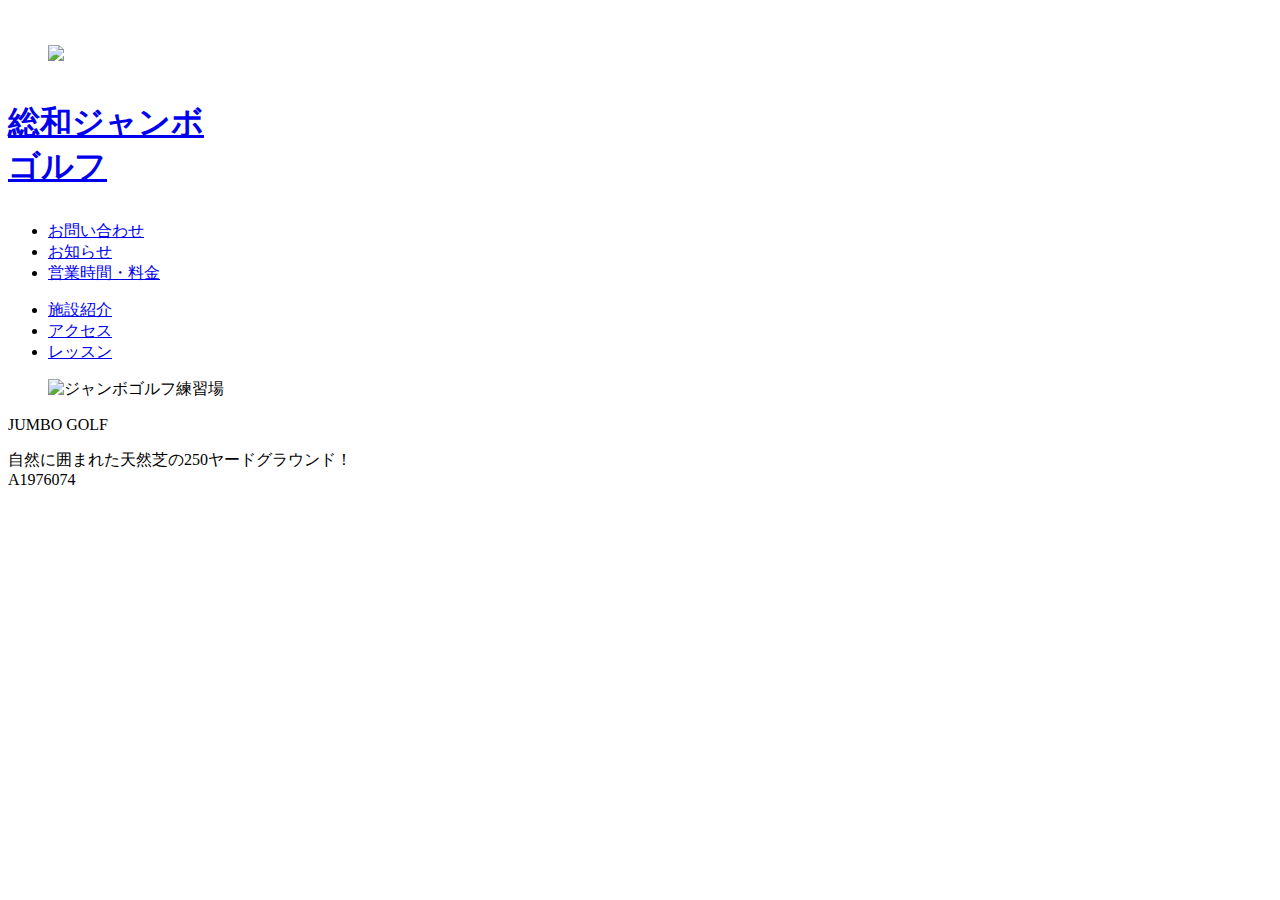
==== index.html @ 03f1dcbe "Create index.html" ====
<!DOCTYPE html>
<html lang="jp">
<head>
  <link href="Final_Ex.css" rel="stylesheet"  type="text/css">
  <meta charset="UTF-8">
  <meta name="viewport" content="width=device-width, initial-scale=1.0">
</head>
<body class="jumbo">
  <div class="wrapper">
    <nav class="header">
      <h1 class="header-logo">
        <figure>
          <img src="ジャンボロゴ.png">
        </figure>
        <a href="Final_Ex.html"><p>総和ジャンボ<br>ゴルフ</p></a>
      </h1>
      <div class="header-nav">
        <ul class="header-nav-left"          >
          <li class="nav1"><a href="Final.Ex-1.html">お問い合わせ</a></li>
          <li class="nav2"><a href="Final.Ex-2.html">お知らせ</a></li>
          <li class="nav3"><a href="Final.Ex-3.html">営業時間・料金</a></li>
        </ul>

        <ul class="header-nav-right">
          <li class="nav4"><a href="Final.Ex-4.html">施設紹介</a></li>
            <li class="nav5"><a href="Final.Ex-5.html">アクセス</a></li>
            <li class="nav6"><a href="Final.Ex-6.html">レッスン</a></li>
        </ul>
      </div>
    </nav>
    <main class="main">
      <div class="top">
        <div class="top-inner">
          <figure class="top-img">
            <img src="ジャンボホーム.jpg " alt="ジャンボゴルフ練習場">
          </figure>
          <div class="top-cover"></div>
          <p class="top-catch"><span>JUMBO GOLF</span></p>
              
          
          <p class="top-lead">
            自然に囲まれた天然芝の250ヤードグラウンド！<br>A1976074
          </p>
        </div>
      </div>
      <section class="container top-news"></section>
      <section class="container top-service"></section>
      <section class="container top-lesso"></section>
      <section class="container top-guide"></section>
    </main>
    <footer class="footer">

    </footer>
  </div>
</body>
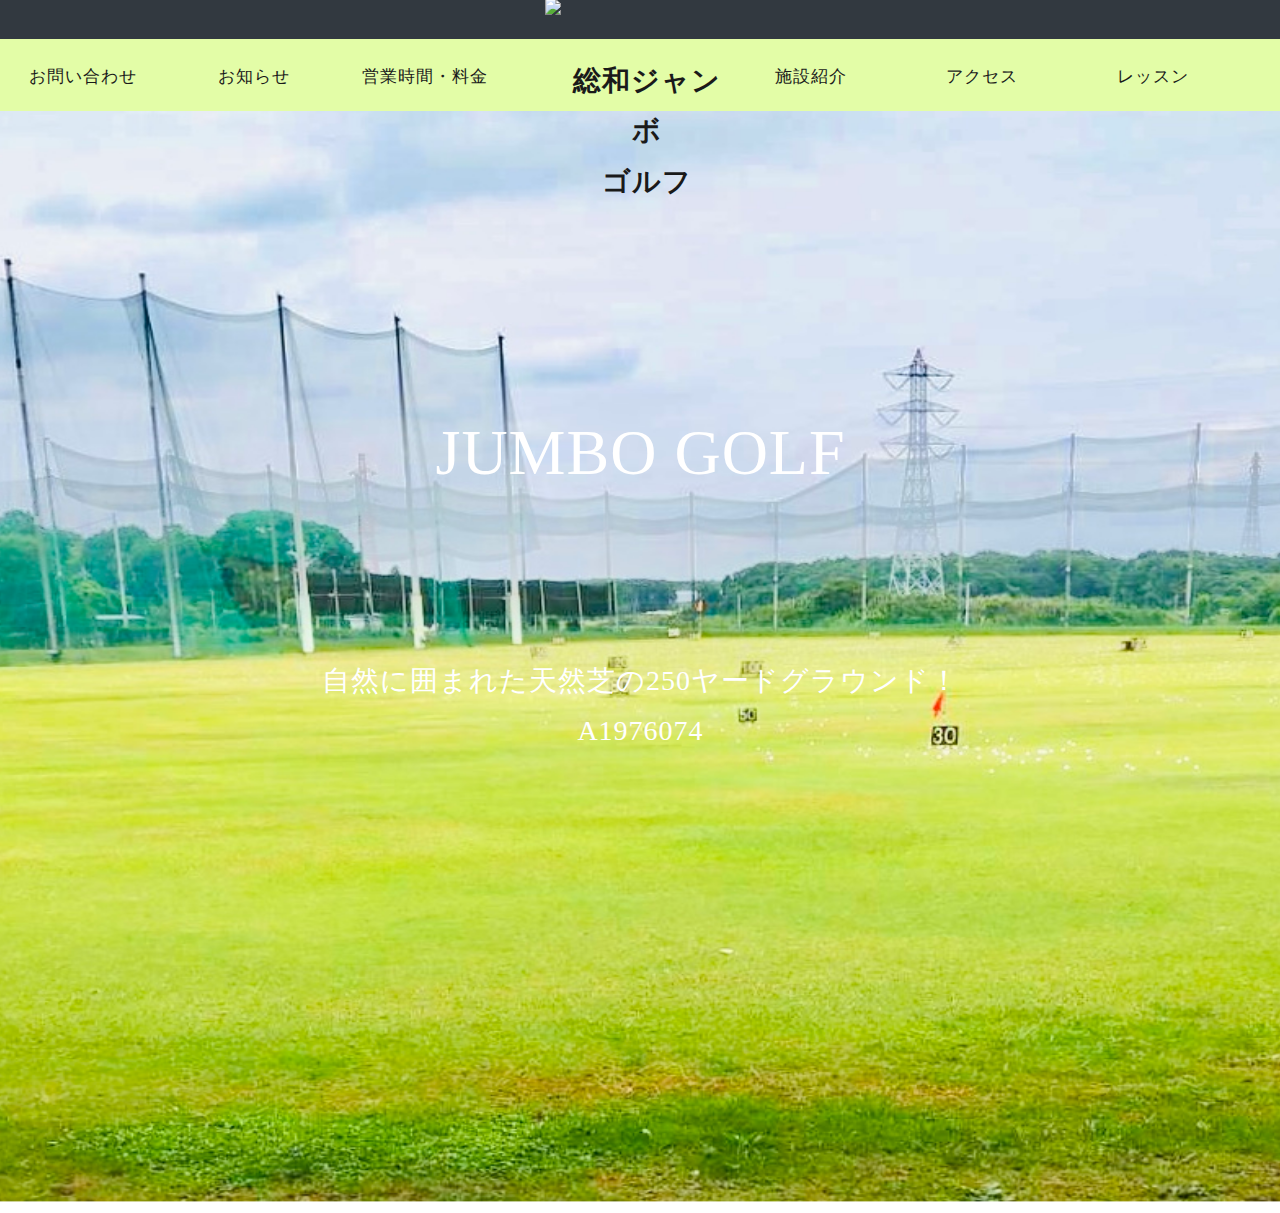
==== commit 8edfb65c: "Update index.html" ====
--- a/index.html
+++ b/index.html
@@ -1,7 +1,7 @@
 <!DOCTYPE html>
 <html lang="jp">
 <head>
-  <link href="Final_Ex.css" rel="stylesheet"  type="text/css">
+  <link href="index.css" rel="stylesheet"  type="text/css">
   <meta charset="UTF-8">
   <meta name="viewport" content="width=device-width, initial-scale=1.0">
 </head>
@@ -12,7 +12,7 @@
         <figure>
           <img src="ジャンボロゴ.png">
         </figure>
-        <a href="Final_Ex.html"><p>総和ジャンボ<br>ゴルフ</p></a>
+        <a href="index.html"><p>総和ジャンボ<br>ゴルフ</p></a>
       </h1>
       <div class="header-nav">
         <ul class="header-nav-left"          >
@@ -32,7 +32,7 @@
       <div class="top">
         <div class="top-inner">
           <figure class="top-img">
-            <img src="ジャンボホーム.jpg " alt="ジャンボゴルフ練習場">
+            <img src="jumbo-home.jpg " alt="ジャンボゴルフ練習場">
           </figure>
           <div class="top-cover"></div>
           <p class="top-catch"><span>JUMBO GOLF</span></p>
--- a/index.css
+++ b/index.css
@@ -0,0 +1,170 @@
+html, body, div, span, iframe, h1, p, a,img, dl, dt, dd,  ul, li, figure, footer, header, nav{
+  margin: 0;
+  padding: 0;
+  border: 0;
+  font-size: 100%;
+  font: inherit;
+  vertical-align: baseline;
+}
+figure, footer, header, nav, section, main {
+  display: block;
+}
+a {
+  text-decoration: none;
+  color: #1a1a1a;
+}
+li {
+  list-style: none;
+}
+body {
+  width: 100%;
+  height: 100%;
+  font-family: 'Open Sans', Arial, Roboto, "Droid Sans", "游ゴシック体", "Yu Gothic", YuGothic, 'ヒラギノ角ゴ Pro W3', 'Hiragino Kaku Gothic Pro', 'メイリオ', Meiryo, 'ＭＳ Ｐゴシック', sans-serif;
+  font-weight: normal;
+  line-height: 1.8;
+  letter-spacing: 1px;
+  text-align: justify;
+  color: #262626;
+  background-color: #fff;
+  text-size-adjust: 100%;
+}
+.header {
+  background-color: #fff;
+  height: 70px;
+  border-top: 39px solid #323940;
+  position: relative;
+  z-index: 1;
+}
+
+* {
+  box-sizing: border-box;
+}
+
+h1 {
+  display: block;
+  font-weight: bold;
+}
+
+
+.header-logo {
+  width: 190px;
+  height: 120px;
+  z-index: 1;
+  position: absolute;
+  top: -43px;
+  left: 50%;
+  margin-left: -95px;
+}
+
+.header-logo > a > p{
+  position: absolute;
+  top: 60px;
+  left: 50%;
+  margin-left: -82px;
+  z-index: 2;
+  text-align: center;
+  font-size: 28px;
+  color: #1a1a1a;
+}
+
+.header-nav-left , .header-nav-right{
+
+  background-color: #e3fda7;
+}
+
+.header-nav-left {
+  left: 0;
+  padding: 0 88px 0 0px;
+  width: 50%;
+}
+
+.header-nav-right {
+  position: absolute;
+  top: 0px;
+  right: 0;
+  padding:  0 0 0 88px;
+  width: 50%;
+}
+
+ul {
+  display: block;
+}
+
+.nav1, .nav2 ,.nav3, .nav4, .nav5, .nav6 {
+  width: 30%;
+}
+
+.header-nav > ul > li {
+  display: inline-block;
+  vertical-align: middle;
+}
+
+.header-nav > ul > li > a {
+  font-size: 1.067em;
+  line-height: 1.4;
+  text-align: center;
+  display: block;
+  padding: 26px 10px 22px;
+  position: relative;
+}
+
+.top {
+  color: #fff;
+  text-align: center;
+  padding-top: 130px;
+  margin-top: -105px;
+  height: 1052px;
+  width: 100%;
+  position: relative;
+}
+
+.top > .top-inner {
+  width: 100%;
+  height: 100%;
+  position: relative;
+  color: #fff;
+}
+
+.top-img {
+  opacity: 1;
+  transform: scale(1);
+  transition-delay: .4s;
+}
+.top-img {
+  width: 100%;
+  height: 100%;
+  display: block;
+  opacity: 1;
+  transform: scale(1.2);
+  transform-origin: 50% 0;
+  transition-duration: 8s;
+  transition-timing-function: linear, cubic-bezier(0.215, 0.61, 0.355, 1);
+  transition-property: opacity, transform;
+}
+
+.top-img > img {
+  width: 100%;
+  height: 100%;
+}
+
+.top-catch {
+  width: 649px;
+  height: 121px;
+  position: absolute;
+  left: 50%;
+  bottom: 46%;
+  margin: 0 0 6% -324px;
+  font-family: "Hannotate SC" ;
+  font-size: 64px;
+}
+
+.top-lead{
+  width: 649px;
+  height: 121px;
+  position: absolute;
+  left: 50%;
+  bottom: 240px;
+  margin: 780px 0 0 -324px;
+  font-family: "Hannotate SC" ;
+  font-size: 28px;
+}
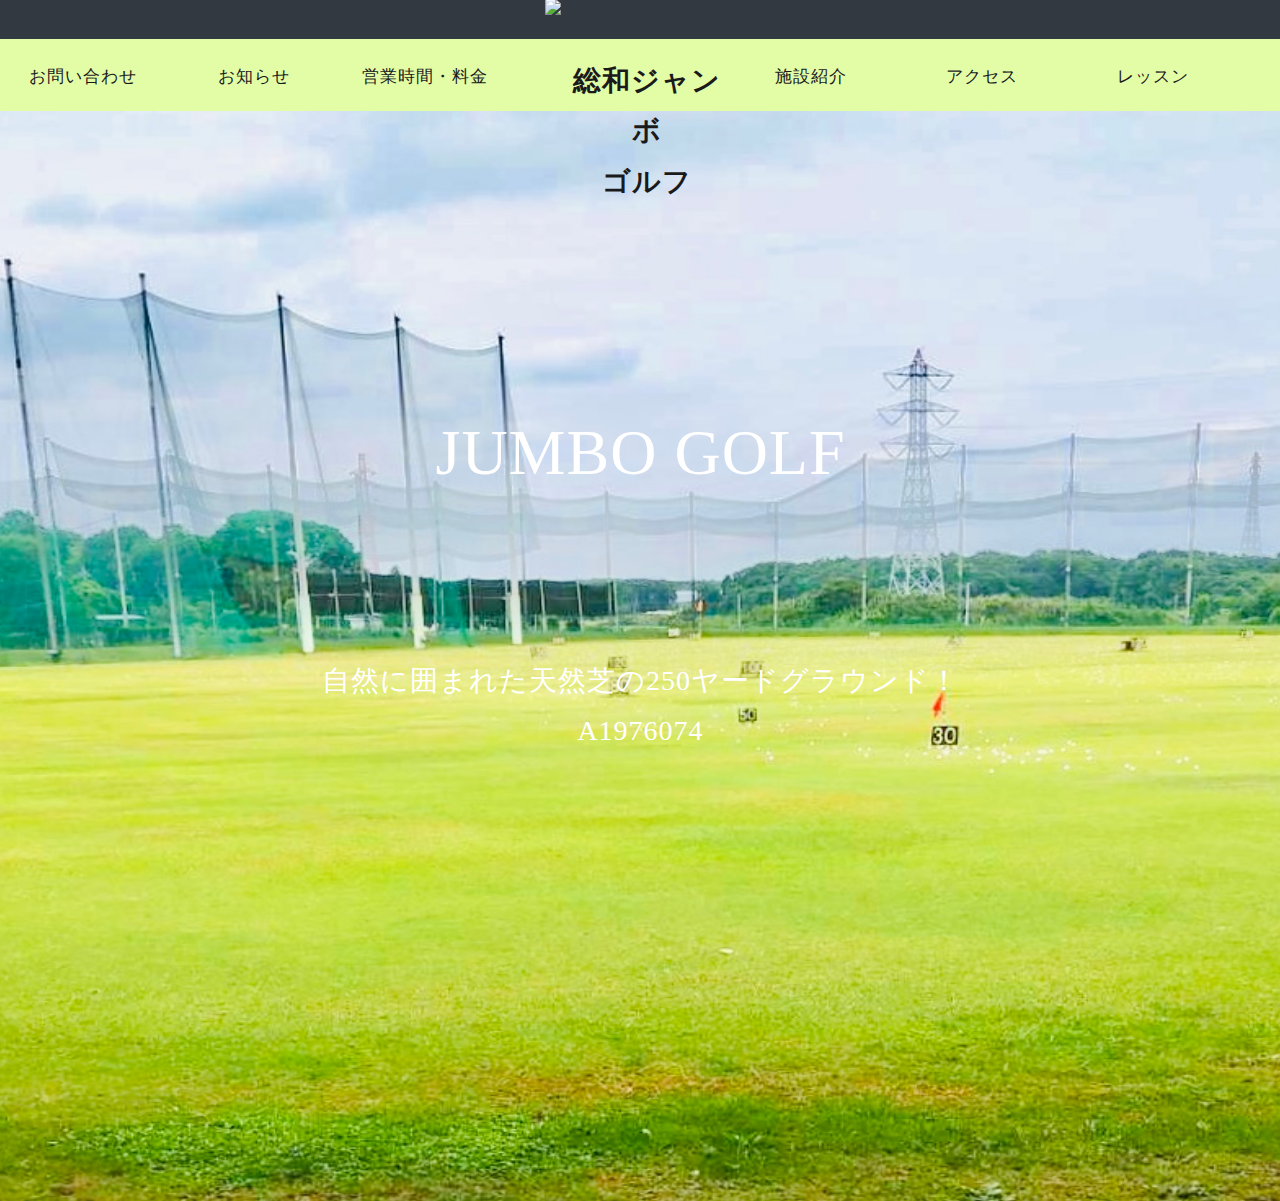
==== commit d37e3b0d: "Update index.html" ====
--- a/index.html
+++ b/index.html
@@ -15,7 +15,7 @@
         <a href="index.html"><p>総和ジャンボ<br>ゴルフ</p></a>
       </h1>
       <div class="header-nav">
-        <ul class="header-nav-left"          >
+        <ul class="header-nav-left">
           <li class="nav1"><a href="Final.Ex-1.html">お問い合わせ</a></li>
           <li class="nav2"><a href="Final.Ex-2.html">お知らせ</a></li>
           <li class="nav3"><a href="Final.Ex-3.html">営業時間・料金</a></li>
@@ -31,9 +31,9 @@
     <main class="main">
       <div class="top">
         <div class="top-inner">
-          <figure class="top-img">
-            <img src="jumbo-home.jpg " alt="ジャンボゴルフ練習場">
-          </figure>
+          
+            <img class="top-img" src="jumbo-home.jpg " alt="ジャンボゴルフ練習場">
+          
           <div class="top-cover"></div>
           <p class="top-catch"><span>JUMBO GOLF</span></p>
               
